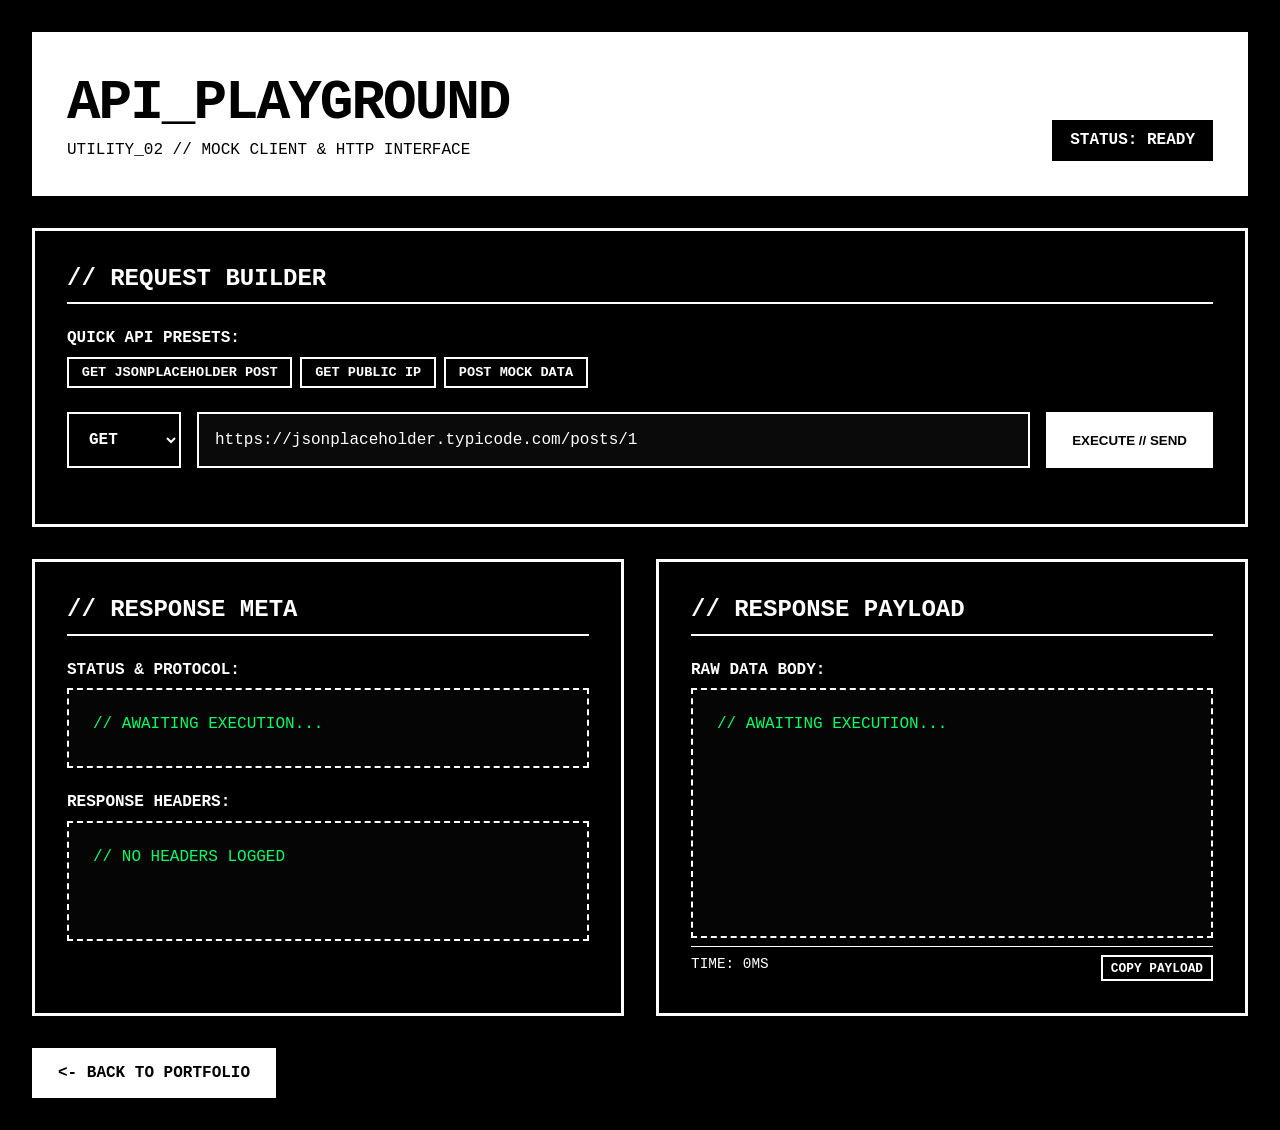
==== api-playground.html @ 58344365 "Update utility version in header" ====
<!DOCTYPE html>
<html lang="en">
<head>
    <meta charset="UTF-8">
    <meta name="viewport" content="width=device-width, initial-scale=1.0">
    <title>API_PLAYGROUND // BRUTALIST TOOL</title>
    <style>
        /* --- BRUTALIST DESIGN SYSTEM --- */
        * {
            margin: 0;
            padding: 0;
            box-sizing: border-box;
        }

        :root {
            --bg: #000000;
            --fg: #ffffff;
            --accent: #ff0055;
            --border: 3px solid #ffffff;
        }

        body {
            background-color: var(--bg);
            color: var(--fg);
            font-family: 'Courier New', Courier, monospace;
            line-height: 1.3;
            padding: 2rem;
            text-transform: uppercase;
        }

        .container {
            width: 100%;
        }

        header {
            border: var(--border);
            padding: 2rem;
            margin-bottom: 2rem;
            background: var(--fg);
            color: var(--bg);
            display: flex;
            justify-content: space-between;
            align-items: flex-end;
            flex-wrap: wrap;
            gap: 1rem;
        }

        h1 {
            font-size: clamp(1.8rem, 5vw, 3.5rem);
            font-weight: 900;
            letter-spacing: -2px;
        }

        .status-badge {
            background: var(--bg);
            color: var(--fg);
            padding: 0.5rem 1rem;
            font-weight: bold;
            border: 2px solid var(--bg);
        }

        .b-box {
            border: var(--border);
            padding: 2rem;
            background: var(--bg);
            margin-bottom: 2rem;
        }

        h2 {
            font-size: 1.5rem;
            border-bottom: 2px solid var(--fg);
            padding-bottom: 0.5rem;
            margin-bottom: 1.5rem;
        }

        .request-bar {
            display: flex;
            gap: 1rem;
            margin-bottom: 1.5rem;
            flex-wrap: wrap;
        }

        select, input[type="text"], textarea {
            background: #0a0a0a;
            color: var(--fg);
            border: 2px solid var(--fg);
            padding: 1rem;
            font-family: 'Courier New', Courier, monospace;
            font-size: 1rem;
            outline: none;
            text-transform: none;
        }

        select {
            font-weight: bold;
            text-transform: uppercase;
            cursor: pointer;
            background: var(--bg);
        }

        select:focus, input[type="text"]:focus, textarea:focus {
            border-color: var(--accent);
        }

        .url-input {
            flex-grow: 1;
        }

        .grid-2 {
            display: grid;
            grid-template-columns: 1fr 1fr;
            gap: 2rem;
        }

        @media(max-width: 900px) {
            .grid-2 {
                grid-template-columns: 1fr;
            }
            body {
                padding: 1rem;
            }
            .request-bar {
                flex-direction: column;
            }
            .url-input {
                width: 100%;
            }
        }

        label {
            display: block;
            margin-bottom: 0.5rem;
            font-weight: bold;
            text-transform: uppercase;
        }

        textarea {
            width: 100%;
            resize: vertical;
        }

        .output-box {
            background: #050505;
            border: 2px dashed var(--fg);
            padding: 1.5rem;
            min-height: 250px;
            max-height: 450px;
            overflow-y: auto;
            white-space: pre-wrap;
            word-break: break-all;
            text-transform: none;
            color: #00ff66; /* Terminal output green hint */
        }

        .status-success { color: #00ff66 !important; }
        .status-error { color: #ff0055 !important; }

        .meta-stats {
            display: flex;
            justify-content: space-between;
            font-size: 0.9rem;
            margin-top: 0.5rem;
            border-top: 1px solid var(--fg);
            padding-top: 0.5rem;
        }

        .b-button {
            display: inline-block;
            background: var(--fg);
            color: var(--bg);
            padding: 0.8rem 1.5rem;
            font-weight: bold;
            text-decoration: none;
            border: 2px solid var(--fg);
            cursor: pointer;
            text-align: center;
            transition: transform 0.1s ease, background 0.1s ease, color 0.1s ease;
        }

        .b-button:hover {
            background: var(--bg);
            color: var(--fg);
            transform: translate(-3px, -3px);
            box-shadow: 4px 4px 0px 0px var(--accent);
        }

        .preset-buttons {
            display: flex;
            gap: 0.5rem;
            margin-bottom: 1.5rem;
            flex-wrap: wrap;
        }

        .preset-btn {
            background: var(--bg);
            color: var(--fg);
            border: 2px solid var(--fg);
            padding: 0.4rem 0.8rem;
            font-family: 'Courier New', Courier, monospace;
            font-size: 0.85rem;
            font-weight: bold;
            cursor: pointer;
            transition: 0.1s;
        }

        .preset-btn:hover {
            background: var(--fg);
            color: var(--bg);
        }

        .footer-nav {
            margin-top: 2rem;
        }
    </style>
</head>
<body>

    <div class="container">
        
        <!-- HEADER -->
        <header>
            <div>
                <h1>API_PLAYGROUND</h1>
                <p>UTILITY_02 // MOCK CLIENT & HTTP INTERFACE</p>
            </div>
            <div class="status-badge">
                STATUS: READY
            </div>
        </header>

        <!-- CONTROLS CONTAINER -->
        <div class="b-box">
            <h2>// REQUEST BUILDER</h2>
            
            <!-- QUICK TEST PRESETS -->
            <label>QUICK API PRESETS:</label>
            <div class="preset-buttons">
                <button class="preset-btn" onclick="loadPreset('GET', 'https://jsonplaceholder.typicode.com/posts/1', '')">GET JSONPLACEHOLDER POST</button>
                <button class="preset-btn" onclick="loadPreset('GET', 'https://api.ipify.org?format=json', '')">GET PUBLIC IP</button>
                <button class="preset-btn" onclick="loadPreset('POST', 'https://jsonplaceholder.typicode.com/posts', '{\n  \"title\": \"Brutalist Post\",\n  \"body\": \"Testing API mock client layout\",\n  \"userId\": 1\n}')">POST MOCK DATA</button>
            </div>

            <!-- REQUEST BAR -->
            <div class="request-bar">
                <select id="httpMethod" onchange="toggleBodyInput()">
                    <option value="GET">GET</option>
                    <option value="POST">POST</option>
                    <option value="PUT">PUT</option>
                    <option value="DELETE">DELETE</option>
                </select>
                <input type="text" id="requestUrl" class="url-input" value="https://jsonplaceholder.typicode.com/posts/1" placeholder="Enter endpoint URL...">
                <button class="b-button" onclick="executeRequest()">EXECUTE // SEND</button>
            </div>

            <!-- OPTIONAL BODY INPUT FOR POST/PUT -->
            <div id="bodyContainer" style="display: none; margin-top: 1rem;">
                <label for="requestBody">REQUEST BODY (RAW JSON):</label>
                <textarea id="requestBody" rows="5" placeholder="{&quot;key&quot;: &quot;value&quot;}"></textarea>
            </div>
        </div>

        <!-- OUTPUT GRID -->
        <div class="grid-2">
            
            <!-- RESPONSE HEADERS / STATUS -->
            <div class="b-box" style="margin-bottom: 0;">
                <h2>// RESPONSE META</h2>
                <label>STATUS & PROTOCOL:</label>
                <div id="responseMeta" class="output-box" style="min-height: 80px; max-height: 120px;">// AWAITING EXECUTION...</div>
                <div style="margin-top: 1.5rem;">
                    <label>RESPONSE HEADERS:</label>
                    <div id="responseHeaders" class="output-box" style="min-height: 120px; max-height: 200px;">// NO HEADERS LOGGED</div>
                </div>
            </div>

            <!-- RESPONSE PAYLOAD -->
            <div class="b-box" style="margin-bottom: 0;">
                <h2>// RESPONSE PAYLOAD</h2>
                <label>RAW DATA BODY:</label>
                <div id="responsePayload" class="output-box">// AWAITING EXECUTION...</div>
                <div class="meta-stats">
                    <span id="execTime">TIME: 0ms</span>
                    <button class="preset-btn" style="padding: 0.2rem 0.5rem; font-size: 0.8rem;" onclick="copyPayload()">COPY PAYLOAD</button>
                </div>
            </div>

        </div>

        <!-- BACK LINK -->
        <div class="footer-nav">
            <a href="index.html" class="b-button"><- BACK TO PORTFOLIO</a>
        </div>

    </div>

    <!-- JAVASCRIPT LOGIC -->
    <script>
        function toggleBodyInput() {
            const method = document.getElementById('httpMethod').value;
            const bodyContainer = document.getElementById('bodyContainer');
            if (method === 'POST' || method === 'PUT') {
                bodyContainer.style.display = 'block';
            } else {
                bodyContainer.style.display = 'none';
            }
        }

        function loadPreset(method, url, body) {
            document.getElementById('httpMethod').value = method;
            document.getElementById('requestUrl').value = url;
            document.getElementById('requestBody').value = body;
            toggleBodyInput();
        }

        async function executeRequest() {
            const method = document.getElementById('httpMethod').value;
            const url = document.getElementById('requestUrl').value;
            const bodyInput = document.getElementById('requestBody').value;
            
            const metaBox = document.getElementById('responseMeta');
            const headersBox = document.getElementById('responseHeaders');
            const payloadBox = document.getElementById('responsePayload');
            const timeSpan = document.getElementById('execTime');

            if (!url) {
                alert('ENTER A VALID URL');
                return;
            }

            metaBox.textContent = '// SENDING REQUEST...';
            headersBox.textContent = '// FETCHING HEADERS...';
            payloadBox.textContent = '// WAITING FOR SERVER RESPONSE...';

            const startTime = performance.now();

            const options = {
                method: method,
                headers: {
                    'Content-Type': 'application/json'
                }
            };

            if ((method === 'POST' || method === 'PUT') && bodyInput) {
                try {
                    // Validate JSON before sending
                    JSON.parse(bodyInput);
                    options.body = bodyInput;
                } catch (e) {
                    metaBox.textContent = 'ERROR: INVALID JSON BODY SYNTAX';
                    metaBox.className = 'output-box status-error';
                    payloadBox.textContent = e.message;
                    return;
                }
            }

            try {
                const response = await fetch(url, options);
                const endTime = performance.now();
                const duration = Math.round(endTime - startTime);
                timeSpan.textContent = `TIME: ${duration}ms`;

                // Status rendering
                const statusClass = response.ok ? 'status-success' : 'status-error';
                metaBox.className = `output-box ${statusClass}`;
                metaBox.textContent = `HTTP/1.1 ${response.status} ${response.statusText}\nTYPE: CLIENT EXECUTION SUCCESS`;

                // Extract Headers
                let headersString = '';
                response.headers.forEach((value, key) => {
                    headersString += `${key}: ${value}\n`;
                });
                headersBox.textContent = headersString || '// NO HEADERS RETURNED';

                // Parse Response Payload (JSON or text fallback)
                const contentType = response.headers.get('content-type');
                let responseData;
                if (contentType && contentType.includes('application/json')) {
                    const json = await response.json();
                    responseData = JSON.stringify(json, null, 2);
                } else {
                    responseData = await response.text();
                }

                payloadBox.className = `output-box ${statusClass}`;
                payloadBox.textContent = responseData;

            } catch (error) {
                const endTime = performance.now();
                timeSpan.textContent = `TIME: ${Math.round(endTime - startTime)}ms`;
                metaBox.className = 'output-box status-error';
                metaBox.textContent = 'HTTP 000 // NETWORK / CORS ERROR';
                headersBox.textContent = '// CONNECTION FAILED';
                payloadBox.className = 'output-box status-error';
                payloadBox.textContent = `ERROR: ${error.message}\n\nNOTE: IF HITTING EXTERNAL APIS, MAKE SURE THEY SUPPORT CORS OR RUN VIA A LOCAL PROXY.`;
            }
        }

        function copyPayload() {
            const text = document.getElementById('responsePayload').textContent;
            navigator.clipboard.writeText(text).then(() => {
                alert('PAYLOAD COPIED TO CLIPBOARD');
            });
        }
    </script>
</body>
</html>
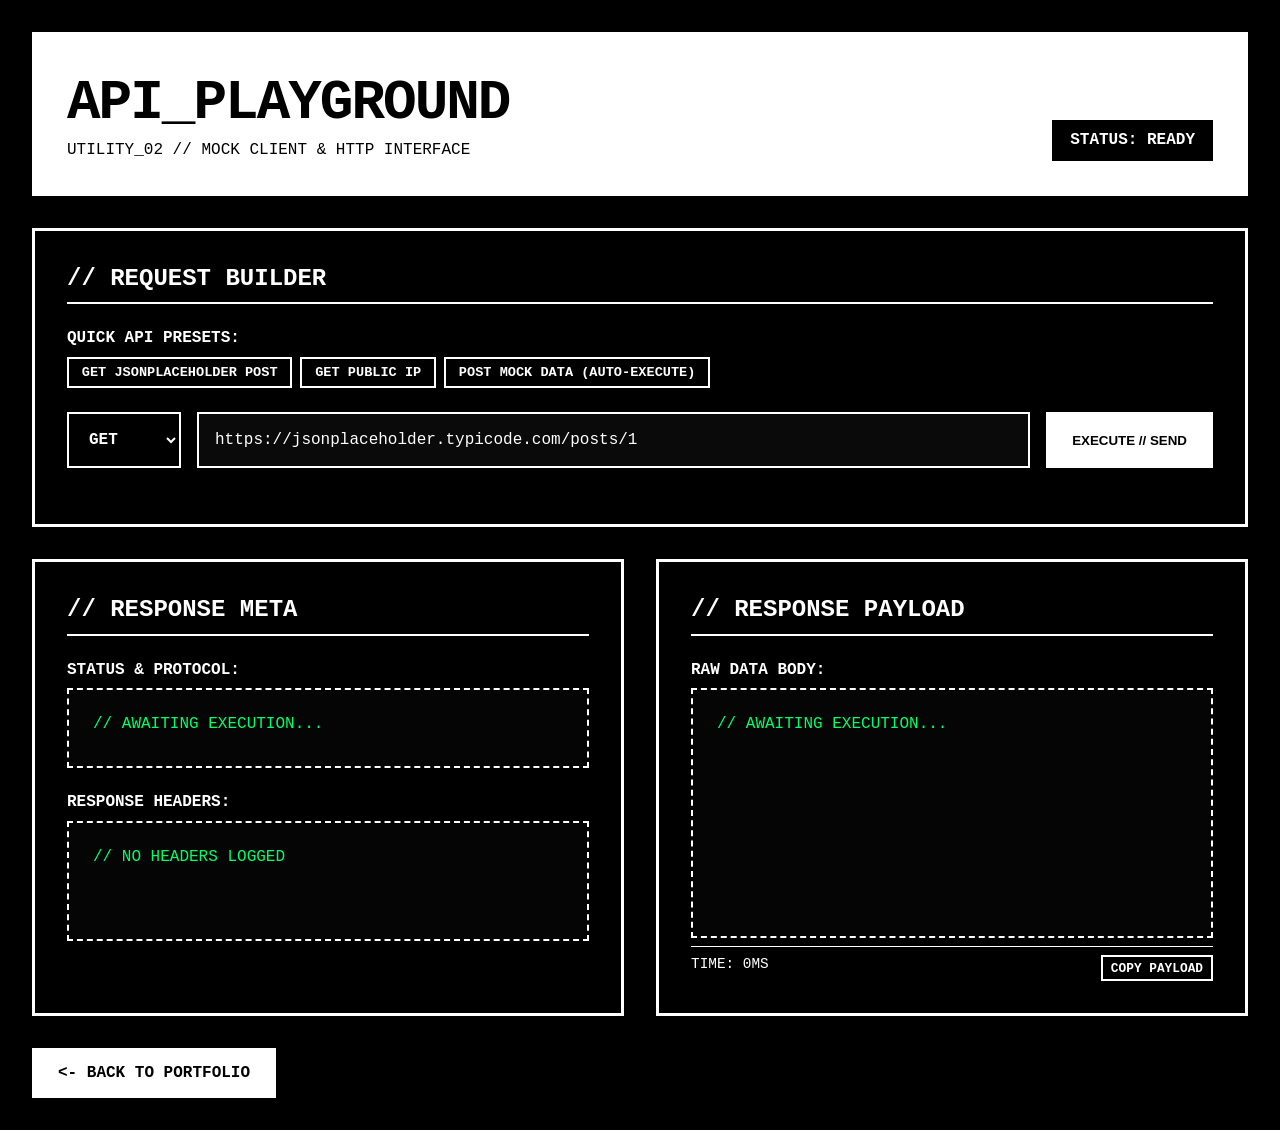
==== commit e5a67753: "Refactor API preset buttons to use dedicated functions Refactored API preset buttons to use dedicate" ====
--- a/api-playground.html
+++ b/api-playground.html
@@ -235,9 +235,9 @@
             <!-- QUICK TEST PRESETS -->
             <label>QUICK API PRESETS:</label>
             <div class="preset-buttons">
-                <button class="preset-btn" onclick="loadPreset('GET', 'https://jsonplaceholder.typicode.com/posts/1', '')">GET JSONPLACEHOLDER POST</button>
-                <button class="preset-btn" onclick="loadPreset('GET', 'https://api.ipify.org?format=json', '')">GET PUBLIC IP</button>
-                <button class="preset-btn" onclick="loadPreset('POST', 'https://jsonplaceholder.typicode.com/posts', '{\n  \"title\": \"Brutalist Post\",\n  \"body\": \"Testing API mock client layout\",\n  \"userId\": 1\n}')">POST MOCK DATA</button>
+                <button class="preset-btn" onclick="runGetPostPreset()">GET JSONPLACEHOLDER POST</button>
+                <button class="preset-btn" onclick="runGetIpPreset()">GET PUBLIC IP</button>
+                <button class="preset-btn" onclick="runPostPreset()">POST MOCK DATA (AUTO-EXECUTE)</button>
             </div>
 
             <!-- REQUEST BAR -->
@@ -305,11 +305,33 @@
             }
         }
 
-        function loadPreset(method, url, body) {
-            document.getElementById('httpMethod').value = method;
-            document.getElementById('requestUrl').value = url;
-            document.getElementById('requestBody').value = body;
+        // Dedicated preset handlers to avoid HTML escaping bugs
+        function runGetPostPreset() {
+            document.getElementById('httpMethod').value = 'GET';
+            document.getElementById('requestUrl').value = 'https://jsonplaceholder.typicode.com/posts/1';
+            document.getElementById('requestBody').value = '';
             toggleBodyInput();
+            executeRequest();
+        }
+
+        function runGetIpPreset() {
+            document.getElementById('httpMethod').value = 'GET';
+            document.getElementById('requestUrl').value = 'https://api.ipify.org?format=json';
+            document.getElementById('requestBody').value = '';
+            toggleBodyInput();
+            executeRequest();
+        }
+
+        function runPostPreset() {
+            document.getElementById('httpMethod').value = 'POST';
+            document.getElementById('requestUrl').value = 'https://jsonplaceholder.typicode.com/posts';
+            document.getElementById('requestBody').value = JSON.stringify({
+                title: "Brutalist Post",
+                body: "Testing API mock client layout",
+                userId: 1
+            }, null, 2);
+            toggleBodyInput();
+            executeRequest();
         }
 
         async function executeRequest() {
@@ -342,7 +364,6 @@
 
             if ((method === 'POST' || method === 'PUT') && bodyInput) {
                 try {
-                    // Validate JSON before sending
                     JSON.parse(bodyInput);
                     options.body = bodyInput;
                 } catch (e) {
@@ -359,19 +380,16 @@
                 const duration = Math.round(endTime - startTime);
                 timeSpan.textContent = `TIME: ${duration}ms`;
 
-                // Status rendering
                 const statusClass = response.ok ? 'status-success' : 'status-error';
                 metaBox.className = `output-box ${statusClass}`;
                 metaBox.textContent = `HTTP/1.1 ${response.status} ${response.statusText}\nTYPE: CLIENT EXECUTION SUCCESS`;
 
-                // Extract Headers
                 let headersString = '';
                 response.headers.forEach((value, key) => {
                     headersString += `${key}: ${value}\n`;
                 });
                 headersBox.textContent = headersString || '// NO HEADERS RETURNED';
 
-                // Parse Response Payload (JSON or text fallback)
                 const contentType = response.headers.get('content-type');
                 let responseData;
                 if (contentType && contentType.includes('application/json')) {
@@ -391,7 +409,7 @@
                 metaBox.textContent = 'HTTP 000 // NETWORK / CORS ERROR';
                 headersBox.textContent = '// CONNECTION FAILED';
                 payloadBox.className = 'output-box status-error';
-                payloadBox.textContent = `ERROR: ${error.message}\n\nNOTE: IF HITTING EXTERNAL APIS, MAKE SURE THEY SUPPORT CORS OR RUN VIA A LOCAL PROXY.`;
+                payloadBox.textContent = `ERROR: ${error.message}`;
             }
         }
 
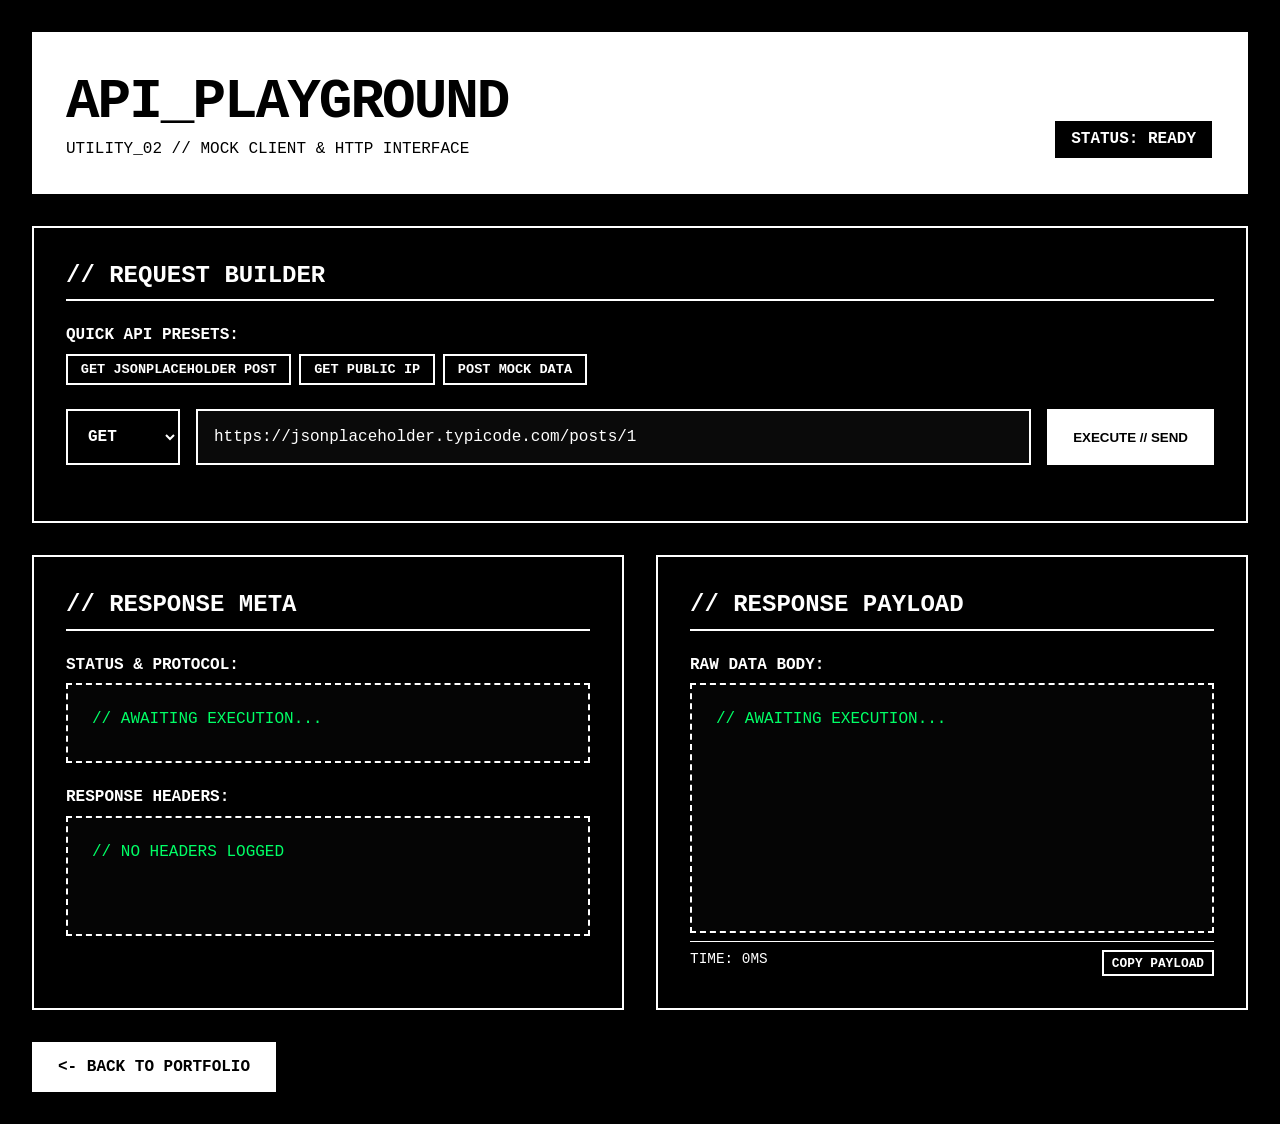
==== commit 7db891a2: "Homepage polish and border consistency Co-authored-by: Copilot <223556219+Copilot@users.noreply.gith" ====
--- a/api-playground.html
+++ b/api-playground.html
@@ -3,217 +3,9 @@
 <head>
     <meta charset="UTF-8">
     <meta name="viewport" content="width=device-width, initial-scale=1.0">
-    <title>API_PLAYGROUND // BRUTALIST TOOL</title>
-    <style>
-        /* --- BRUTALIST DESIGN SYSTEM --- */
-        * {
-            margin: 0;
-            padding: 0;
-            box-sizing: border-box;
-        }
-
-        :root {
-            --bg: #000000;
-            --fg: #ffffff;
-            --accent: #ff0055;
-            --border: 3px solid #ffffff;
-        }
-
-        body {
-            background-color: var(--bg);
-            color: var(--fg);
-            font-family: 'Courier New', Courier, monospace;
-            line-height: 1.3;
-            padding: 2rem;
-            text-transform: uppercase;
-        }
-
-        .container {
-            width: 100%;
-        }
-
-        header {
-            border: var(--border);
-            padding: 2rem;
-            margin-bottom: 2rem;
-            background: var(--fg);
-            color: var(--bg);
-            display: flex;
-            justify-content: space-between;
-            align-items: flex-end;
-            flex-wrap: wrap;
-            gap: 1rem;
-        }
-
-        h1 {
-            font-size: clamp(1.8rem, 5vw, 3.5rem);
-            font-weight: 900;
-            letter-spacing: -2px;
-        }
-
-        .status-badge {
-            background: var(--bg);
-            color: var(--fg);
-            padding: 0.5rem 1rem;
-            font-weight: bold;
-            border: 2px solid var(--bg);
-        }
-
-        .b-box {
-            border: var(--border);
-            padding: 2rem;
-            background: var(--bg);
-            margin-bottom: 2rem;
-        }
-
-        h2 {
-            font-size: 1.5rem;
-            border-bottom: 2px solid var(--fg);
-            padding-bottom: 0.5rem;
-            margin-bottom: 1.5rem;
-        }
-
-        .request-bar {
-            display: flex;
-            gap: 1rem;
-            margin-bottom: 1.5rem;
-            flex-wrap: wrap;
-        }
-
-        select, input[type="text"], textarea {
-            background: #0a0a0a;
-            color: var(--fg);
-            border: 2px solid var(--fg);
-            padding: 1rem;
-            font-family: 'Courier New', Courier, monospace;
-            font-size: 1rem;
-            outline: none;
-            text-transform: none;
-        }
-
-        select {
-            font-weight: bold;
-            text-transform: uppercase;
-            cursor: pointer;
-            background: var(--bg);
-        }
-
-        select:focus, input[type="text"]:focus, textarea:focus {
-            border-color: var(--accent);
-        }
-
-        .url-input {
-            flex-grow: 1;
-        }
-
-        .grid-2 {
-            display: grid;
-            grid-template-columns: 1fr 1fr;
-            gap: 2rem;
-        }
-
-        @media(max-width: 900px) {
-            .grid-2 {
-                grid-template-columns: 1fr;
-            }
-            body {
-                padding: 1rem;
-            }
-            .request-bar {
-                flex-direction: column;
-            }
-            .url-input {
-                width: 100%;
-            }
-        }
-
-        label {
-            display: block;
-            margin-bottom: 0.5rem;
-            font-weight: bold;
-            text-transform: uppercase;
-        }
-
-        textarea {
-            width: 100%;
-            resize: vertical;
-        }
-
-        .output-box {
-            background: #050505;
-            border: 2px dashed var(--fg);
-            padding: 1.5rem;
-            min-height: 250px;
-            max-height: 450px;
-            overflow-y: auto;
-            white-space: pre-wrap;
-            word-break: break-all;
-            text-transform: none;
-            color: #00ff66; /* Terminal output green hint */
-        }
-
-        .status-success { color: #00ff66 !important; }
-        .status-error { color: #ff0055 !important; }
-
-        .meta-stats {
-            display: flex;
-            justify-content: space-between;
-            font-size: 0.9rem;
-            margin-top: 0.5rem;
-            border-top: 1px solid var(--fg);
-            padding-top: 0.5rem;
-        }
-
-        .b-button {
-            display: inline-block;
-            background: var(--fg);
-            color: var(--bg);
-            padding: 0.8rem 1.5rem;
-            font-weight: bold;
-            text-decoration: none;
-            border: 2px solid var(--fg);
-            cursor: pointer;
-            text-align: center;
-            transition: transform 0.1s ease, background 0.1s ease, color 0.1s ease;
-        }
-
-        .b-button:hover {
-            background: var(--bg);
-            color: var(--fg);
-            transform: translate(-3px, -3px);
-            box-shadow: 4px 4px 0px 0px var(--accent);
-        }
-
-        .preset-buttons {
-            display: flex;
-            gap: 0.5rem;
-            margin-bottom: 1.5rem;
-            flex-wrap: wrap;
-        }
-
-        .preset-btn {
-            background: var(--bg);
-            color: var(--fg);
-            border: 2px solid var(--fg);
-            padding: 0.4rem 0.8rem;
-            font-family: 'Courier New', Courier, monospace;
-            font-size: 0.85rem;
-            font-weight: bold;
-            cursor: pointer;
-            transition: 0.1s;
-        }
-
-        .preset-btn:hover {
-            background: var(--fg);
-            color: var(--bg);
-        }
-
-        .footer-nav {
-            margin-top: 2rem;
-        }
-    </style>
+    <link rel="stylesheet" href="style.css">
 </head>
-<body>
+<body class="utility-page api-page">
 
     <div class="container">
         
@@ -237,7 +29,7 @@
             <div class="preset-buttons">
                 <button class="preset-btn" onclick="runGetPostPreset()">GET JSONPLACEHOLDER POST</button>
                 <button class="preset-btn" onclick="runGetIpPreset()">GET PUBLIC IP</button>
-                <button class="preset-btn" onclick="runPostPreset()">POST MOCK DATA (AUTO-EXECUTE)</button>
+                <button class="preset-btn" onclick="runPostPreset()">POST MOCK DATA</button>
             </div>
 
             <!-- REQUEST BAR -->
--- a/style.css
+++ b/style.css
@@ -0,0 +1,558 @@
+* {
+    margin: 0;
+    padding: 0;
+    box-sizing: border-box;
+}
+
+:root {
+    --bg: #000000;
+    --fg: #ffffff;
+    --accent: #ff0055;
+    --border: 2px solid #ffffff;
+    --border-soft: 1px solid #ffffff;
+}
+
+body {
+    background-color: var(--bg);
+    color: var(--fg);
+    font-family: 'Courier New', Courier, monospace;
+    text-transform: uppercase;
+}
+
+/* Portfolio page */
+.portfolio-page {
+    line-height: 1.2;
+    padding: 2rem;
+}
+
+.portfolio-page header {
+    border: var(--border);
+    padding: 2rem;
+    margin-bottom: 3rem;
+    background: var(--fg);
+    color: var(--bg);
+    display: flex;
+    justify-content: space-between;
+    align-items: flex-end;
+    flex-wrap: wrap;
+    gap: 1rem;
+}
+
+.portfolio-page h1 {
+    font-size: clamp(2rem, 8vw, 6rem);
+    font-weight: 900;
+    letter-spacing: -2px;
+    line-height: 0.9;
+}
+
+.status {
+    font-size: 1.2rem;
+    background: var(--bg);
+    color: var(--fg);
+    padding: 0.5rem 1rem;
+    border: var(--border);
+    font-weight: bold;
+}
+
+.portfolio-page h2 {
+    font-size: 2rem;
+    border-bottom: var(--border);
+    padding-bottom: 0.5rem;
+    margin-bottom: 2rem;
+}
+
+.bio {
+    border: var(--border);
+    padding: 2rem;
+    margin-bottom: 3rem;
+    font-size: 1.5rem;
+    background: #0a0a0a;
+}
+
+.projects-grid {
+    display: grid;
+    grid-template-columns: repeat(auto-fit, minmax(320px, 1fr));
+    gap: 2rem;
+    margin-bottom: 3rem;
+}
+
+.project-card {
+    border: var(--border);
+    padding: 1.5rem;
+    background: var(--bg);
+    transition: transform 0.1s ease, background 0.1s ease, color 0.1s ease;
+    display: flex;
+    flex-direction: column;
+    justify-content: space-between;
+    min-height: 300px;
+}
+
+.project-card:hover {
+    background: var(--fg);
+    color: var(--bg);
+    transform: translate(-4px, -4px);
+    box-shadow: 8px 8px 0px 0px var(--accent);
+}
+
+.project-title {
+    font-size: 1.8rem;
+    font-weight: bold;
+    margin-bottom: 1rem;
+    border-bottom: var(--border);
+    padding-bottom: 0.5rem;
+}
+
+.project-desc {
+    font-size: 1rem;
+    margin-bottom: 2rem;
+    text-transform: none;
+}
+
+.project-link {
+    display: inline-block;
+    text-decoration: none;
+    background: currentColor;
+    color: var(--bg);
+    padding: 0.8rem 1.2rem;
+    font-weight: bold;
+    text-align: center;
+    border: var(--border);
+}
+
+.project-card:hover .project-link {
+    background: var(--bg);
+    color: var(--fg);
+}
+
+.portfolio-page footer {
+    border: var(--border);
+    padding: 2rem;
+    display: flex;
+    justify-content: space-between;
+    align-items: center;
+    flex-wrap: wrap;
+    gap: 1.5rem;
+    background: #0a0a0a;
+}
+
+.social-links a {
+    color: var(--fg);
+    text-decoration: none;
+    border: var(--border);
+    padding: 0.5rem 1rem;
+    margin-right: 1rem;
+    display: inline-block;
+    font-weight: bold;
+}
+
+.social-links a:hover {
+    background: var(--fg);
+    color: var(--bg);
+}
+
+.personal-projects {
+    margin-bottom: 3rem;
+}
+
+/* Homepage */
+.homepage {
+    line-height: 1.2;
+    padding: 2rem;
+}
+
+.home-header {
+    border: var(--border);
+    padding: 2rem;
+    margin-bottom: 2rem;
+    background: var(--fg);
+    color: var(--bg);
+    display: flex;
+    justify-content: space-between;
+    align-items: flex-end;
+    flex-wrap: wrap;
+    gap: 1rem;
+}
+
+.homepage h1 {
+    font-size: clamp(2rem, 7vw, 5rem);
+    font-weight: 900;
+    letter-spacing: -2px;
+    line-height: 0.9;
+}
+
+.home-grid {
+    display: grid;
+    grid-template-columns: minmax(260px, 0.35fr) minmax(0, 1fr);
+    gap: 2rem;
+}
+
+.home-panel {
+    border: var(--border);
+    padding: 2rem;
+    background: #0a0a0a;
+}
+
+.rss-panel {
+    display: flex;
+    flex-direction: column;
+}
+
+.homepage h2 {
+    font-size: 1.5rem;
+    border-bottom: var(--border);
+    padding-bottom: 0.5rem;
+    margin-bottom: 1.5rem;
+}
+
+.channel-list {
+    display: grid;
+    gap: 1rem;
+}
+
+.access-category {
+    display: grid;
+    gap: 0.5rem;
+}
+
+.access-category h3 {
+    color: #00ff66;
+    font-size: 0.9rem;
+    border-bottom: var(--border-soft);
+    padding-bottom: 0.35rem;
+}
+
+.access-category a {
+    display: block;
+    border: var(--border);
+    padding: 0.75rem 1rem;
+    color: var(--fg);
+    text-decoration: none;
+    font-weight: bold;
+}
+
+.access-category a:hover {
+    background: var(--fg);
+    color: var(--bg);
+}
+
+.rss-list {
+    list-style: none;
+    margin: 0;
+    padding: 0;
+}
+
+.rss-list li {
+    display: flex;
+    justify-content: space-between;
+    align-items: flex-start;
+    gap: 1rem;
+    padding: 1rem 0;
+    border-bottom: var(--border-soft);
+}
+
+.rss-list li:first-child {
+    border-top: var(--border-soft);
+}
+
+.rss-list a {
+    color: var(--fg);
+    font-weight: bold;
+}
+
+.rss-content {
+    min-width: 0;
+}
+
+.rss-source {
+    display: block;
+    color: #00ff66;
+    font-size: 0.75rem;
+    margin-bottom: 0.35rem;
+}
+
+.rss-title {
+    display: block;
+}
+
+.rss-summary {
+    margin-top: 0.5rem;
+    color: #d0d0d0;
+    font-size: 0.9rem;
+    line-height: 1.35;
+    text-transform: none;
+}
+
+.rss-list a:hover {
+    color: var(--accent);
+}
+
+.rss-list span {
+    color: #00ff66;
+    text-align: right;
+    text-transform: uppercase;
+}
+
+.rss-window {
+    flex: 0 0 42rem;
+    height: 42rem;
+    max-height: 70vh;
+    min-height: 18rem;
+    overflow-y: auto;
+    border: var(--border);
+    padding: 0 1rem;
+}
+
+.rss-track {
+    display: block;
+}
+
+.rss-message {
+    color: var(--accent);
+    padding: 1rem 0;
+    list-style: none;
+}
+
+.home-nav {
+    margin-top: 2rem;
+}
+
+/* Utility pages */
+.utility-page {
+    line-height: 1.3;
+    padding: 2rem;
+}
+
+.container {
+    width: 100%;
+}
+
+.utility-page header {
+    border: var(--border);
+    padding: 2rem;
+    margin-bottom: 2rem;
+    background: var(--fg);
+    color: var(--bg);
+    display: flex;
+    justify-content: space-between;
+    align-items: flex-end;
+    flex-wrap: wrap;
+    gap: 1rem;
+}
+
+.utility-page h1 {
+    font-size: clamp(1.8rem, 5vw, 3.5rem);
+    font-weight: 900;
+    letter-spacing: -2px;
+}
+
+.status-badge {
+    background: var(--bg);
+    color: var(--fg);
+    padding: 0.5rem 1rem;
+    font-weight: bold;
+    border: var(--border);
+}
+
+.b-box {
+    border: var(--border);
+    padding: 2rem;
+    background: var(--bg);
+    margin-bottom: 2rem;
+}
+
+.utility-page h2 {
+    font-size: 1.5rem;
+    border-bottom: var(--border);
+    padding-bottom: 0.5rem;
+    margin-bottom: 1.5rem;
+}
+
+.grid-2 {
+    display: grid;
+    grid-template-columns: 1fr 1fr;
+    gap: 2rem;
+}
+
+.utility-page label {
+    display: block;
+    margin-bottom: 0.5rem;
+    font-weight: bold;
+}
+
+.utility-page textarea,
+.utility-page input[type="text"],
+.utility-page select {
+    background: #0a0a0a;
+    color: var(--fg);
+    border: var(--border);
+    padding: 1rem;
+    font-family: 'Courier New', Courier, monospace;
+    font-size: 1rem;
+    outline: none;
+    text-transform: none;
+}
+
+.utility-page textarea {
+    width: 100%;
+    resize: vertical;
+}
+
+.utility-page textarea:focus,
+.utility-page input[type="text"]:focus,
+.utility-page select:focus {
+    border-color: var(--accent);
+}
+
+.presets-bar,
+.preset-buttons {
+    display: flex;
+    flex-wrap: wrap;
+    gap: 0.5rem;
+    margin-bottom: 1.5rem;
+}
+
+.preset-btn {
+    background: var(--bg);
+    color: var(--fg);
+    border: var(--border);
+    padding: 0.5rem 1rem;
+    font-family: 'Courier New', Courier, monospace;
+    font-weight: bold;
+    cursor: pointer;
+    transition: 0.1s;
+}
+
+.preset-buttons .preset-btn {
+    padding: 0.4rem 0.8rem;
+    font-size: 0.85rem;
+}
+
+.preset-btn:hover {
+    background: var(--fg);
+    color: var(--bg);
+}
+
+.output-box {
+    background: #050505;
+    border: 2px dashed var(--fg);
+    padding: 1.5rem;
+    overflow-y: auto;
+    white-space: pre-wrap;
+    word-break: break-all;
+    text-transform: none;
+    color: #00ff66;
+}
+
+.regex-page .output-box {
+    min-height: 200px;
+    max-height: 400px;
+}
+
+.api-page .output-box {
+    min-height: 250px;
+    max-height: 450px;
+}
+
+.meta-stats {
+    display: flex;
+    justify-content: space-between;
+    font-size: 0.9rem;
+    margin-top: 0.5rem;
+    border-top: var(--border-soft);
+    padding-top: 0.5rem;
+}
+
+.b-button {
+    display: inline-block;
+    background: var(--fg);
+    color: var(--bg);
+    padding: 0.8rem 1.5rem;
+    font-weight: bold;
+    text-decoration: none;
+    border: 2px solid var(--fg);
+    cursor: pointer;
+    text-align: center;
+    transition: transform 0.1s ease, background 0.1s ease, color 0.1s ease;
+}
+
+.b-button:hover {
+    background: var(--bg);
+    color: var(--fg);
+    transform: translate(-3px, -3px);
+    box-shadow: 4px 4px 0px 0px var(--accent);
+}
+
+.footer-nav {
+    margin-top: 2rem;
+}
+
+.request-bar {
+    display: flex;
+    gap: 1rem;
+    margin-bottom: 1.5rem;
+    flex-wrap: wrap;
+}
+
+.utility-page select {
+    font-weight: bold;
+    text-transform: uppercase;
+    cursor: pointer;
+    background: var(--bg);
+}
+
+.url-input {
+    flex-grow: 1;
+}
+
+.status-success {
+    color: #00ff66 !important;
+}
+
+.status-error {
+    color: var(--accent) !important;
+}
+
+@media (max-width: 900px) {
+    .grid-2 {
+        grid-template-columns: 1fr;
+    }
+
+    .utility-page {
+        padding: 1rem;
+    }
+
+    .request-bar {
+        flex-direction: column;
+    }
+
+    .url-input {
+        width: 100%;
+    }
+}
+
+@media (max-width: 600px) {
+    .portfolio-page,
+    .homepage {
+        padding: 1rem;
+    }
+
+    .portfolio-page header,
+    .home-header {
+        padding: 1rem;
+    }
+}
+
+@media (max-width: 900px) {
+    .home-grid {
+        grid-template-columns: 1fr;
+    }
+
+    .rss-list li {
+        align-items: flex-start;
+        flex-direction: column;
+    }
+
+    .rss-list span {
+        text-align: left;
+    }
+}
